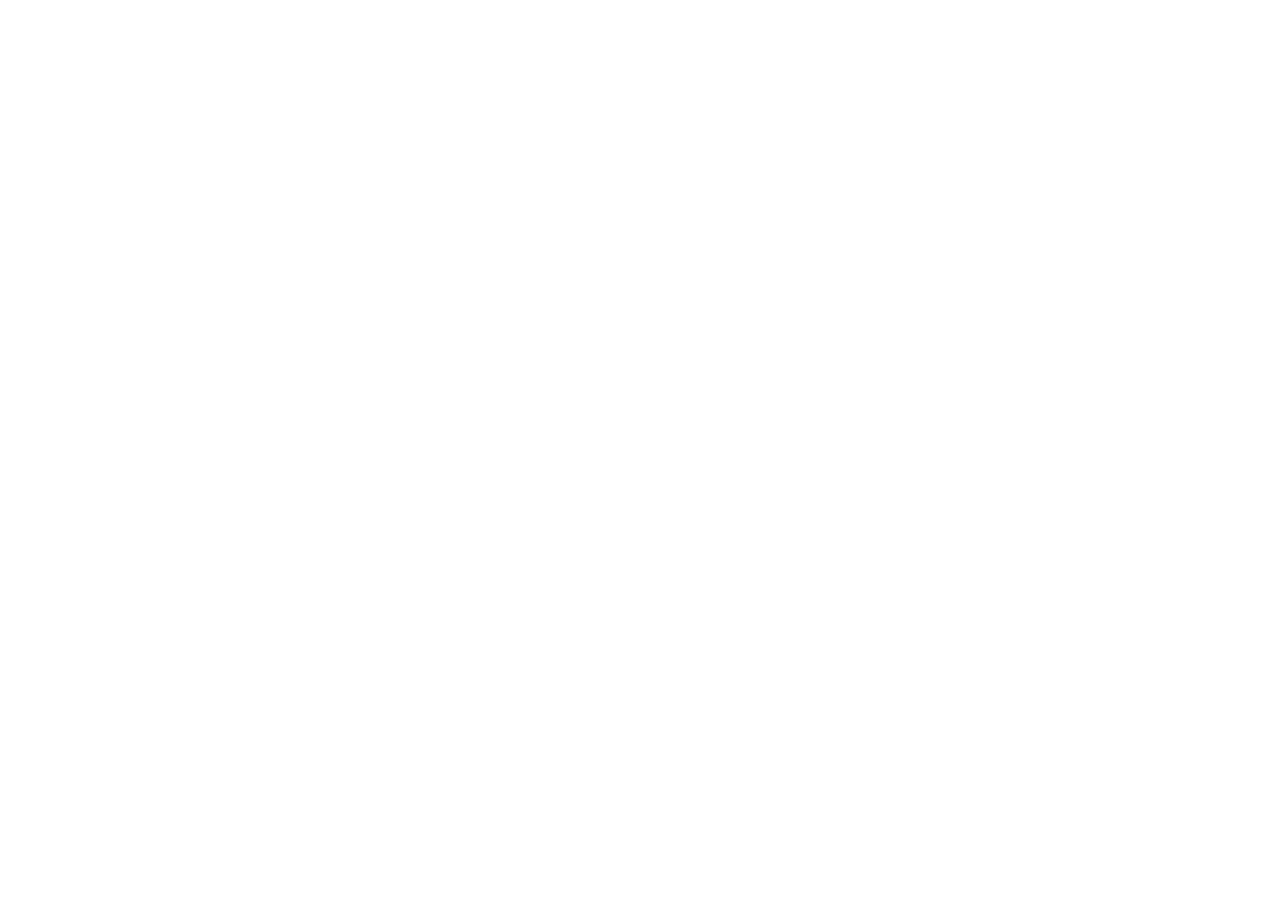
==== singolo1.html @ aa817f0f "init: start task singolo" ====
<!DOCTYPE html>
<html lang="en">

<head>
    <meta charset="UTF-8">
    <meta name="viewport" content="width=device-width, initial-scale=1.0">
    <title>Singolo</title>
    <link href="singolo1.css" rel="stylesheet">
</head>

<body>

</body>

</html>
---- singolo1.css ----
* {
    margin: 0;
}
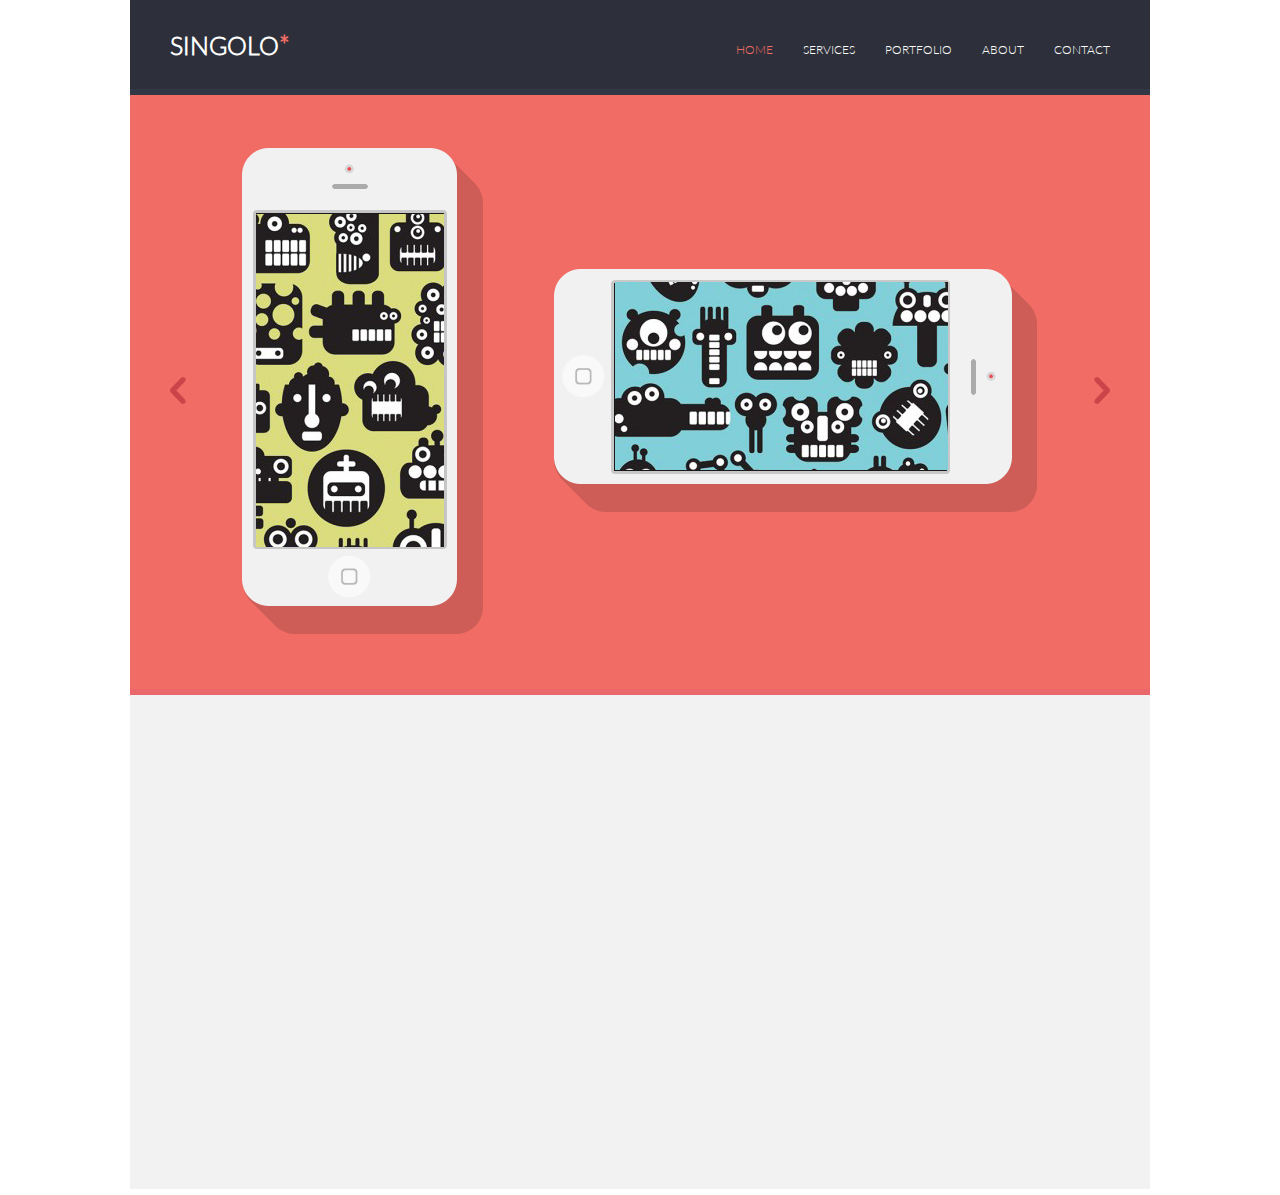
==== commit baa6d281: "feat: add header and section slider" ====
--- a/singolo1.html
+++ b/singolo1.html
@@ -11,5 +11,40 @@
 <body>
 
 </body>
+<div class="wrapper">
+    <header class="header">
+        <h1 class="logo">singolo<span class="logo_star">*</span></h1>
+        <nav class="nav">
+            <ul class="nav_list">
+                <li class="nav_item"><a class="nav_link nav_link__selected" href="#">home</a></li>
+                <li class="nav_item"><a class="nav_link" href="#">services</a></li>
+                <li class="nav_item"><a class="nav_link" href="#">portfolio</a></li>
+                <li class="nav_item"><a class="nav_link" href="#">about</a></li>
+                <li class="nav_item"><a class="nav_link" href="#">contact</a></li>
+            </ul>
+        </nav>
+    </header>
+    <main class="main">
+        <section class="slider">
+            <button class="button">
+                <img class="button_img" src="/assets/img/button-left.svg" alt="button-left">
+            </button>
+            <div class="iPhone-vertical">
+                <div class="iPhone-vertical_phone"></div>
+                <div class="iPhone-vertical_screen"></div>
+            </div>
+            <div class="iPhone-horizontal">
+                <div class="iPhone-horizontal_phone"></div>
+                <div class="iPhone-horizontal_screen"></div>
+            </div>
+            <button class="button">
+                <img class="button_img" src="/assets/img/button-right.svg" alt="button-right">
+            </button>
+        </section>
+        <section class="services">
+
+        </section>
+    </main>
+</div>
 
 </html>--- a/singolo1.css
+++ b/singolo1.css
@@ -1,3 +1,144 @@
+@font-face {
+    font-family: "Lato";
+    src: url("/assets/fonts/lato/Lato-Light.ttf");
+}
+
 * {
     margin: 0;
+}
+
+body {
+    max-width: 1200px;
+    margin: 0 auto;
+}
+
+.wrapper {
+    width: 1020px;
+    height: 100vh;
+    margin: 0 auto;
+}
+
+.header {
+    display: flex;
+    justify-content: space-between;
+    align-items: center;
+    background-color: #2d303a;
+    height: 89px;
+    padding: 0 2.5em;
+    border-bottom: solid 6px rgba(50, 55, 70, 1);
+}
+
+.logo {
+    font-size: 25px;
+    line-height: 6px;
+    color: #ffffff;
+    font-family: "Lato", sans-serif;
+    text-transform: uppercase;
+}
+
+.logo_star {
+    color: #f06c64;
+}
+
+.nav_list {
+    display: flex;
+    list-style-type: none;
+    padding-top: 10px;
+}
+
+.nav_link {
+    text-decoration: none;
+    font-size: 12px;
+    line-height: 6px;
+    color: #ffffff;
+    font-family: "Lato", sans-serif;
+    text-transform: uppercase;
+    display: block;
+    padding-left: 2.5em;
+    cursor: pointer;
+}
+
+.nav_link__selected {
+    color: #f06c64;
+}
+
+.nav_link:hover {
+    color: #f06c64;
+}
+
+.slider {
+    background-color: #f06c64;
+    height: 594px;
+    padding: 0 2em;
+    border-bottom: solid 6px #ea676b;
+    display: flex;
+    justify-content: space-between;
+    align-items: center;
+}
+
+.button {
+    width: 32px;
+    height: 57px;
+    background-color: #f06c64;
+    cursor: pointer;
+    border: 0;
+}
+
+.iPhone-vertical {
+    margin-right: 23px;
+    background-image: url("/assets/img/iPhone-vertical.png");
+    width: 240px;
+    height: 483px;
+    position: relative;
+}
+
+.iPhone-vertical_phone {
+    position: absolute;
+    bottom: 26px;
+    right: 25px;
+    width: 218px;
+    height: 461px;
+    background-image: url("/assets/img/iPhone-vertical_phone.png");
+}
+
+.iPhone-vertical_screen {
+    position: absolute;
+    top: 63px;
+    left: 13px;
+    width: 188px;
+    height: 333px;
+    background-image: url("/assets/img/iPhone-vertical_screen.png");
+    background-position: -14px -135px;
+}
+
+.iPhone-horizontal {
+    background-image: url("/assets/img/iPhone-horizontal.png");
+    height: 240px;
+    width: 483px;
+    position: relative;
+}
+
+.iPhone-horizontal_phone {
+    position: absolute;
+    bottom: 26px;
+    right: 23px;
+    width: 461px;
+    height: 218px;
+    background-image: url("/assets/img/iPhone-horizontal_phone.png");
+}
+
+.iPhone-horizontal_screen {
+    position: absolute;
+    top: 10px;
+    left: 61px;
+    width: 333px;
+    height: 188px;
+    background-image: url("/assets/img/iPhone-horizontal_screen.png");
+    background-position: -126px -119px;
+}
+
+.services {
+    background-color: #f2f2f2;
+    height: 494px;
+    border-bottom: solid 6px #ffffff;
 }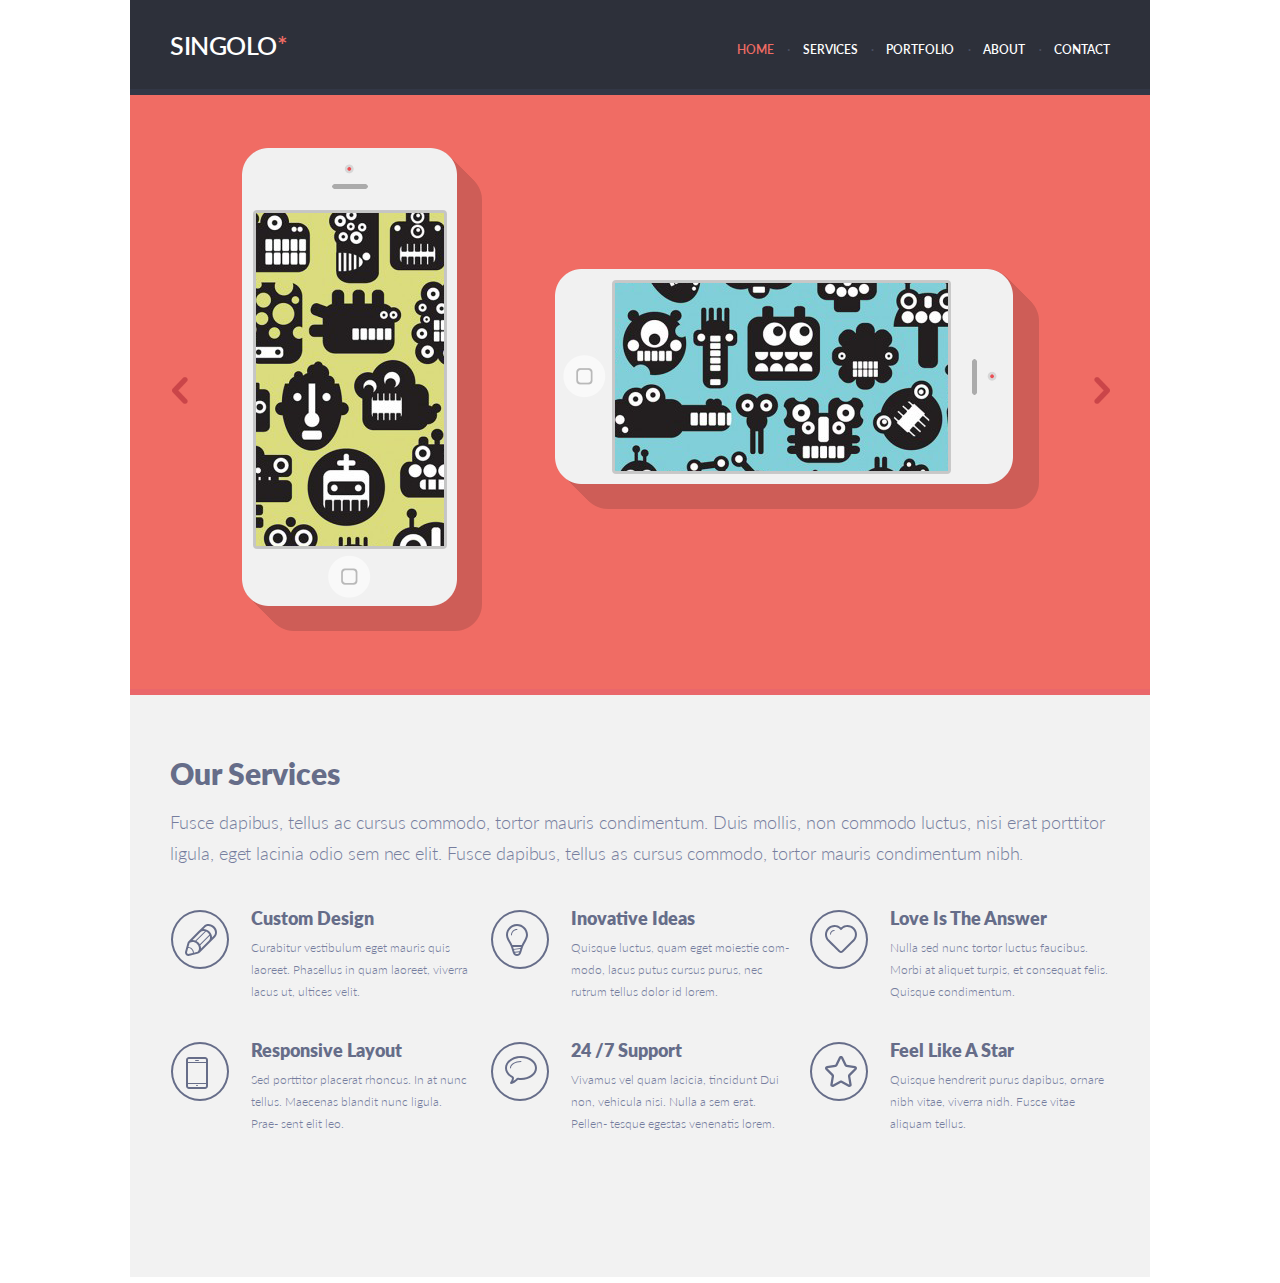
==== commit 4a3992e4: "feat: add section services" ====
--- a/singolo1.html
+++ b/singolo1.html
@@ -13,38 +13,111 @@
 </body>
 <div class="wrapper">
     <header class="header">
-        <h1 class="logo">singolo<span class="logo_star">*</span></h1>
+        <h1 class="logo">singolo<span class="logo__star">*</span></h1>
         <nav class="nav">
-            <ul class="nav_list">
-                <li class="nav_item"><a class="nav_link nav_link__selected" href="#">home</a></li>
-                <li class="nav_item"><a class="nav_link" href="#">services</a></li>
-                <li class="nav_item"><a class="nav_link" href="#">portfolio</a></li>
-                <li class="nav_item"><a class="nav_link" href="#">about</a></li>
-                <li class="nav_item"><a class="nav_link" href="#">contact</a></li>
+            <ul class="nav__list">
+                <li class="nav__item"><a class="nav__link nav__link_selected" href="#">home</a></li>
+                <li class="nav__item"><a class="nav__link" href="#">services</a></li>
+                <li class="nav__item"><a class="nav__link" href="#">portfolio</a></li>
+                <li class="nav__item"><a class="nav__link" href="#">about</a></li>
+                <li class="nav__item"><a class="nav__link " href="#">contact</a></li>
             </ul>
         </nav>
     </header>
     <main class="main">
         <section class="slider">
             <button class="button">
-                <img class="button_img" src="/assets/img/button-left.svg" alt="button-left">
+                <img class="button__img" src="/assets/img/button-left.svg" alt="button-left">
             </button>
             <div class="iPhone-vertical">
-                <div class="iPhone-vertical_phone"></div>
-                <div class="iPhone-vertical_screen"></div>
+                <div class="iPhone-vertical__phone"></div>
+                <div class="iPhone-vertical__screen"></div>
             </div>
             <div class="iPhone-horizontal">
-                <div class="iPhone-horizontal_phone"></div>
-                <div class="iPhone-horizontal_screen"></div>
+                <div class="iPhone-horizontal__phone"></div>
+                <div class="iPhone-horizontal__screen"></div>
             </div>
             <button class="button">
-                <img class="button_img" src="/assets/img/button-right.svg" alt="button-right">
+                <img class="button__img" src="/assets/img/button-right.svg" alt="button-right">
             </button>
         </section>
         <section class="services">
-
+            <h2 class="services__heading">Our Services</h2>
+            <p class="services__description">Fusce dapibus, tellus ac cursus commodo, tortor mauris condimentum. Duis mollis, non commodo luctus, nisi erat porttitor ligula, eget lacinia odio sem nec elit. Fusce dapibus, tellus as cursus commodo, tortor mauris condimentum nibh.</p>
+            <div class="services__list">
+                <div class="services__item">
+                    <div class="services__svg-container">
+                        <svg class="services__svg" xmlns="http://www.w3.org/2000/svg" viewBox="0 0 35 35" width="35" height="35">
+                            <path id="pen" class="shp0" d="M30.4 3.58C28.75 1.94 26.59 1 24.45 1C22.65 1 20.99 1.67 19.78 2.88L14.91 7.78C14.9 7.79 14.88 7.8 14.87 7.82C14.86 7.83 14.85 7.84 14.85 7.85L14.85 7.85L4.52 18.26C4.04 18.73 3.7 19.32 3.5 19.96L1.16 28.47C1.15 28.49 1 29.16 1 29.5C1 31.43 2.57 33 4.5 33C4.89 33 5.63 32.82 5.66 32.81L14.14 30.58C14.78 30.39 15.37 30.04 15.84 29.57L31.11 14.19C33.88 11.41 33.57 6.75 30.4 3.58ZM17.01 24.8C16.93 23.89 16.68 23.01 16.3 22.17L25.75 12.71C26.33 14.54 26.03 16.45 24.76 17.72C24.76 17.73 24.75 17.73 24.74 17.74L24.75 17.75L17.02 25.54C17.03 25.29 17.04 25.05 17.01 24.8ZM15.79 21.26C15.42 20.64 15 20.05 14.47 19.53C13.86 18.92 13.16 18.44 12.43 18.04L21.96 8.5C22.71 8.84 23.42 9.31 24.06 9.94C24.6 10.48 25.02 11.08 25.34 11.71L15.79 21.26ZM11.49 17.56C10.56 17.19 9.59 16.98 8.62 16.96L16.32 9.2C17.5 8.05 19.22 7.72 20.91 8.14L11.49 17.56ZM5.17 30.87C5.06 30.9 4.72 30.98 4.49 31C3.67 30.99 3 30.32 3 29.5C3.01 29.33 3.08 29.04 3.1 28.94L4.15 25.12C5.3 25.09 6.53 25.54 7.49 26.51C8.48 27.49 8.94 28.74 8.89 29.9L5.17 30.87ZM9.87 29.64C9.85 28.3 9.3 26.9 8.2 25.8C7.16 24.76 5.8 24.15 4.44 24.1L5.43 20.49C5.5 20.25 5.65 20.02 5.82 19.81C7.83 18.37 10.91 18.8 13.06 20.94C15.32 23.21 15.67 26.53 13.93 28.51C13.81 28.57 13.7 28.63 13.57 28.67L9.87 29.64ZM29.69 12.77L28.01 14.47C28.01 14.24 28.04 14.03 28.01 13.8C27.84 11.86 26.94 9.99 25.47 8.53C23.84 6.9 21.68 5.96 19.54 5.96L21.2 4.29C22.03 3.46 23.18 3 24.45 3C26.06 3 27.71 3.73 28.98 5C30.18 6.19 30.89 7.67 30.99 9.16C31.08 10.56 30.62 11.84 29.69 12.77Z" />
+                        </svg>
+                    </div>
+                    <div class="services__item-text">
+                        <h3 class="item-text__heading">Custom Design</h3>
+                        <p class="item-text__description">Curabitur vestibulum eget mauris quis laoreet. Phasellus in quam laoreet, viverra lacus ut, ultices velit.</p>
+                    </div>
+                </div>
+                <div class="services__item">
+                    <div class="services__svg-container">
+                        <svg class="services__svg" xmlns="http://www.w3.org/2000/svg" viewBox="0 0 26 35" width="26" height="35">
+                            <path d="M13 1C6.92 1 2 5.92 2 12C2 16.03 5.69 20.3 7.03 24.05C9.03 29.65 8.81 33 13 33C17.25 33 16.96 29.67 18.97 24.08C20.32 20.32 24 16 24 12C24 5.92 19.08 1 13 1ZM15.59 28.18L10.63 28.8C10.46 28.28 10.27 27.68 10.04 26.9C10.03 26.89 10.03 26.88 10.03 26.87L16.22 26.1C16.13 26.39 16.03 26.7 15.95 26.98C15.82 27.43 15.7 27.82 15.59 28.18ZM9.74 25.91C9.55 25.31 9.35 24.67 9.12 24L16.89 24C16.76 24.36 16.64 24.72 16.54 25.06L9.74 25.91ZM13 31C11.99 31 11.52 30.88 11 29.75L15.24 29.22C14.63 30.87 14.18 31 13 31ZM17.67 22L8.34 22C7.84 20.92 7.24 19.84 6.65 18.78C5.35 16.45 4 14.03 4 12C4 7.04 8.04 3 13 3C17.96 3 22 7.04 22 12C22 14.02 20.65 16.45 19.34 18.8C18.76 19.85 18.17 20.93 17.67 22ZM13 6C9.69 6 7 8.69 7 12C7 12.28 7.22 12.5 7.5 12.5C7.78 12.5 8 12.28 8 12C8 9.24 10.24 7 13 7C13.28 7 13.5 6.78 13.5 6.5C13.5 6.22 13.28 6 13 6Z" />	
+                        </svg>
+                    </div>
+                    <div class="services__item-text">
+                        <h3 class="item-text__heading">Inovative Ideas</h3>
+                        <p class="item-text__description">Quisque luctus, quam eget moiestie com- modo, lacus putus cursus purus, nec rutrum tellus dolor id lorem.</p>
+                    </div>
+                </div>
+                <div class="services__item">
+                    <div class="services__svg-container">
+                        <svg class="services__svg" xmlns="http://www.w3.org/2000/svg" viewBox="0 0 36 32" width="36" height="32">
+                            <path id="heart" class="shp0" d="M31.19 4.79C27.56 1.2 21.76 1.13 18 4.5C14.24 1.13 8.44 1.2 4.81 4.79C1.07 8.49 1.07 14.49 4.81 18.19C5.88 19.25 15.86 29.12 15.86 29.12C17.04 30.29 18.96 30.29 20.14 29.12C20.14 29.12 31.07 18.31 31.19 18.19C34.93 14.49 34.93 8.49 31.19 4.79ZM29.77 16.78L18.71 27.71C18.32 28.1 17.68 28.1 17.29 27.71L6.24 16.78C3.28 13.86 3.28 9.12 6.24 6.2C9.08 3.39 13.65 3.29 16.64 5.98L18 7.2L19.36 5.98C22.35 3.29 26.92 3.39 29.77 6.2C32.72 9.12 32.72 13.86 29.77 16.78ZM11.25 7.03C11.25 7.03 11.25 7.03 11.25 7.03C8.9 7.03 7 8.93 7 11.27L7 11.27C7 11.55 7.23 11.77 7.5 11.77C7.78 11.77 8 11.55 8 11.27L8 11.27C8 9.48 9.46 8.03 11.25 8.03L11.25 8.03C11.53 8.03 11.75 7.8 11.75 7.53C11.75 7.25 11.53 7.03 11.25 7.03Z" />
+                        </svg>
+                    </div>
+                    <div class="services__item-text">
+                        <h3 class="item-text__heading">Love Is The Answer</h3>
+                        <p class="item-text__description">Nulla sed nunc tortor luctus faucibus. Morbi at aliquet turpis, et consequat felis. Quisque condimentum.
+                        </p>
+                    </div>
+                </div>
+                <div class="services__item">
+                    <div class="services__svg-container">
+                        <svg class="services__svg" xmlns="http://www.w3.org/2000/svg" viewBox="0 0 26 36" width="26" height="36">
+                            <path id="phone" class="shp0" d="M21 2L5 2C3.34 2 2 3.34 2 5L2 31C2 32.66 3.34 34 5 34L21 34C22.66 34 24 32.66 24 31L24 5C24 3.34 22.66 2 21 2ZM22 31C22 31.55 21.55 32 21 32L5 32C4.45 32 4 31.55 4 31L4 29L22 29L22 31ZM22 28L4 28L4 8L22 8L22 28ZM22 7L4 7L4 5C4 4.45 4.45 4 5 4L21 4C21.55 4 22 4.45 22 5L22 7ZM15 5.5C15 5.78 14.78 6 14.5 6L11.5 6C11.22 6 11 5.78 11 5.5L11 5.5C11 5.22 11.22 5 11.5 5L14.5 5C14.78 5 15 5.22 15 5.5L15 5.5ZM14 30.5C14 30.77 13.78 31 13.5 31L12.5 31C12.22 31 12 30.77 12 30.5L12 30.5C12 30.22 12.22 30 12.5 30L13.5 30C13.78 30 14 30.22 14 30.5L14 30.5Z" />
+                        </svg>
+                    </div>
+                    <div class="services__item-text">
+                        <h3 class="item-text__heading">Responsive Layout</h3>
+                        <p class="item-text__description">Sed porttitor placerat rhoncus. In at nunc tellus. Maecenas blandit nunc ligula. Prae- sent elit leo.
+                        </p>
+                    </div>
+                </div>
+                <div class="services__item">
+                    <div class="services__svg-container">
+                        <svg class="services__svg" xmlns="http://www.w3.org/2000/svg" viewBox="0 0 35 31" width="35" height="31">
+                            <path id="bubble" class="shp0" d="M17 6C11.04 6 6 9.21 6 13C6 13.28 6.22 13.5 6.5 13.5C6.78 13.5 7 13.28 7 13C7 9.8 11.67 7 17 7C17.28 7 17.5 6.78 17.5 6.5C17.5 6.22 17.28 6 17 6ZM17 1C8.16 1 1 6.37 1 13C1 17.13 3.78 20.77 8.01 22.93C8.01 22.95 8 22.97 8 23C8 24.79 6.66 26.72 6.07 27.74C6.07 27.74 6.07 27.74 6.07 27.74C6.03 27.85 6 27.97 6 28.09C6 28.59 6.41 29 6.91 29C7 29 7.17 28.97 7.16 28.99C10.29 28.48 13.23 25.6 13.91 24.77C14.91 24.92 15.94 25 17 25C25.84 25 33 19.63 33 13C33 6.37 25.84 1 17 1ZM17 23C16.08 23 15.14 22.93 14.2 22.79C14.11 22.78 14.01 22.77 13.91 22.77C13.32 22.77 12.75 23.04 12.37 23.5C11.94 24.02 10.72 25.19 9.28 26.04C9.67 25.15 9.98 24.14 10 23.11C10 23.05 10.01 22.98 10.01 22.93C10.01 22.17 9.59 21.49 8.92 21.14C5.21 19.25 3 16.21 3 13C3 7.49 9.28 3 17 3C24.72 3 31 7.49 31 13C31 18.51 24.72 23 17 23Z" />
+                         </svg>
+                    </div>
+                    <div class="services__item-text">
+                        <h3 class="item-text__heading">24 /7 Support</h3>
+                        <p class="item-text__description">Vivamus vel quam lacicia, tincidunt Dui non, vehicula nisi. Nulla a sem erat. Pellen- tesque egestas venenatis lorem.
+                        </p>
+                    </div>
+                </div>
+                <div class="services__item">
+                    <div class="services__svg-container">
+                        <svg class="services__svg" xmlns="http://www.w3.org/2000/svg" viewBox="0 0 36 34" width="36" height="34">
+                            <path id="star" class="shp0" d="M33.88 12.56C33.6 11.76 32.89 11.17 32.04 11.05L23.71 9.81L20.09 2.29C19.71 1.51 18.9 1 18 1C17.1 1 16.29 1.51 15.91 2.29L12.29 9.81L3.96 11.05C3.11 11.17 2.4 11.76 2.12 12.56C1.84 13.36 2.05 14.24 2.66 14.84L8.76 20.93L7.34 29.39C7.2 30.24 7.57 31.09 8.29 31.59C8.69 31.86 9.16 32 9.62 32C10.01 32 10.39 31.91 10.74 31.72L18 27.81L25.26 31.72C25.61 31.91 25.99 32 26.38 32C26.84 32 27.31 31.86 27.71 31.59C28.43 31.09 28.8 30.24 28.66 29.39L27.24 20.93L33.34 14.84C33.95 14.24 34.16 13.36 33.88 12.56ZM25.59 19.36C25.08 19.87 24.84 20.59 24.96 21.3L26.38 29.75L19.12 25.84C18.77 25.65 18.38 25.56 18 25.56C17.62 25.56 17.23 25.65 16.88 25.84L9.62 29.75L11.04 21.3C11.16 20.59 10.92 19.87 10.41 19.36L4.31 13.27L12.64 12.03C13.4 11.92 14.05 11.44 14.38 10.76L18 3.25L21.62 10.76C21.95 11.44 22.6 11.92 23.36 12.03L31.69 13.27L25.59 19.36Z" />
+                         </svg>
+                    </div>
+                    <div class="services__item-text">
+                        <h3 class="item-text__heading">Feel Like A Star</h3>
+                        <p class="item-text__description">Quisque hendrerit purus dapibus, ornare nibh vitae, viverra nidh. Fusce vitae aliquam tellus.
+                        </p>
+                    </div>
+                </div>
+            </div>
         </section>
     </main>
-</div>
+    </section>
 
 </html>--- a/singolo1.css
+++ b/singolo1.css
@@ -1,5 +1,15 @@
 @font-face {
-    font-family: "Lato";
+    font-family: "Lato-Semibold";
+    src: url("/assets/fonts/lato/Lato-Semibold.ttf");
+}
+
+@font-face {
+    font-family: "Lato-Black";
+    src: url("/assets/fonts/lato/Lato-Black.ttf");
+}
+
+@font-face {
+    font-family: "Lato-Light";
     src: url("/assets/fonts/lato/Lato-Light.ttf");
 }
 
@@ -8,7 +18,6 @@
 }
 
 body {
-    max-width: 1200px;
     margin: 0 auto;
 }
 
@@ -32,44 +41,61 @@
     font-size: 25px;
     line-height: 6px;
     color: #ffffff;
-    font-family: "Lato", sans-serif;
+    font-family: "Lato-Semibold", sans-serif;
     text-transform: uppercase;
-}
-
-.logo_star {
+    letter-spacing: -0.5px;
+}
+
+.logo__star {
     color: #f06c64;
 }
 
-.nav_list {
+.nav__list {
     display: flex;
     list-style-type: none;
     padding-top: 10px;
 }
 
-.nav_link {
+.nav__link {
     text-decoration: none;
     font-size: 12px;
     line-height: 6px;
     color: #ffffff;
-    font-family: "Lato", sans-serif;
+    font-family: "Lato-Semibold", sans-serif;
     text-transform: uppercase;
     display: block;
-    padding-left: 2.5em;
+    padding-left: 2.4em;
     cursor: pointer;
 }
 
-.nav_link__selected {
+.nav__item {
+    position: relative;
+}
+
+.nav__item::before {
+    content: ".";
+    color: #494e62;
+    position: absolute;
+    top: -10px;
+    right: -17px;
+}
+
+.nav__item:last-child::before {
+    display: none;
+}
+
+.nav__link_selected {
     color: #f06c64;
 }
 
-.nav_link:hover {
+.nav__link:hover {
     color: #f06c64;
 }
 
 .slider {
     background-color: #f06c64;
     height: 594px;
-    padding: 0 2em;
+    padding: 0 32px 0 34px;
     border-bottom: solid 6px #ea676b;
     display: flex;
     justify-content: space-between;
@@ -85,26 +111,26 @@
 }
 
 .iPhone-vertical {
-    margin-right: 23px;
+    margin: 0 29px 5px 0;
     background-image: url("/assets/img/iPhone-vertical.png");
     width: 240px;
     height: 483px;
     position: relative;
 }
 
-.iPhone-vertical_phone {
-    position: absolute;
-    bottom: 26px;
-    right: 25px;
+.iPhone-vertical__phone {
+    position: absolute;
+    bottom: 23px;
+    right: 24px;
     width: 218px;
     height: 461px;
     background-image: url("/assets/img/iPhone-vertical_phone.png");
 }
 
-.iPhone-vertical_screen {
-    position: absolute;
-    top: 63px;
-    left: 13px;
+.iPhone-vertical__screen {
+    position: absolute;
+    top: 65px;
+    left: 14px;
     width: 188px;
     height: 333px;
     background-image: url("/assets/img/iPhone-vertical_screen.png");
@@ -116,29 +142,96 @@
     height: 240px;
     width: 483px;
     position: relative;
-}
-
-.iPhone-horizontal_phone {
-    position: absolute;
-    bottom: 26px;
-    right: 23px;
+    margin: 0 1px 6px 0;
+}
+
+.iPhone-horizontal__phone {
+    position: absolute;
+    bottom: 23px;
+    right: 24px;
     width: 461px;
     height: 218px;
     background-image: url("/assets/img/iPhone-horizontal_phone.png");
 }
 
-.iPhone-horizontal_screen {
-    position: absolute;
-    top: 10px;
-    left: 61px;
+.iPhone-horizontal__screen {
+    position: absolute;
+    top: 14px;
+    left: 59px;
     width: 333px;
     height: 188px;
     background-image: url("/assets/img/iPhone-horizontal_screen.png");
-    background-position: -126px -119px;
+    background-position: -125px -119px;
 }
 
 .services {
     background-color: #f2f2f2;
     height: 494px;
     border-bottom: solid 6px #ffffff;
+    padding: 44px 40px;
+}
+
+.services__heading {
+    font-size: 30px;
+    line-height: 18px;
+    color: #666d89;
+    font-family: "Lato-Black", sans-serif;
+    padding: 25px 0;
+}
+
+.services__description {
+    font-size: 18px;
+    line-height: 31px;
+    color: #767e9e;
+    font-family: "Lato-Light", sans-serif;
+    font-weight: 300;
+    letter-spacing: -0.05px;
+    padding-bottom: 2px;
+}
+
+.services__list {
+    display: flex;
+    flex-wrap: wrap;
+    justify-content: space-between;
+}
+
+.services__item {
+    display: flex;
+    width: 301px;
+    padding-top: 38px;
+}
+
+.services__svg-container {
+    width: 55px;
+    height: 55px;
+    border-radius: 50%;
+    border: 2px solid #666d89;
+    fill: #666d89;
+    margin: 1px 0 0 1px;
+}
+
+.services__svg {
+    padding-top: 11px;
+    padding-left: 11px;
+}
+
+.services__item-text {
+    padding-left: 22px;
+    width: calc(100% - 77px);
+}
+
+.item-text__heading {
+    font-size: 18px;
+    line-height: 18px;
+    color: #666d89;
+    font-family: "Lato-Black", sans-serif;
+}
+
+.item-text__description {
+    font-size: 12px;
+    line-height: 22px;
+    color: #767e9e;
+    font-family: "Lato-Light", sans-serif;
+    font-weight: 400;
+    padding-top: 10px;
 }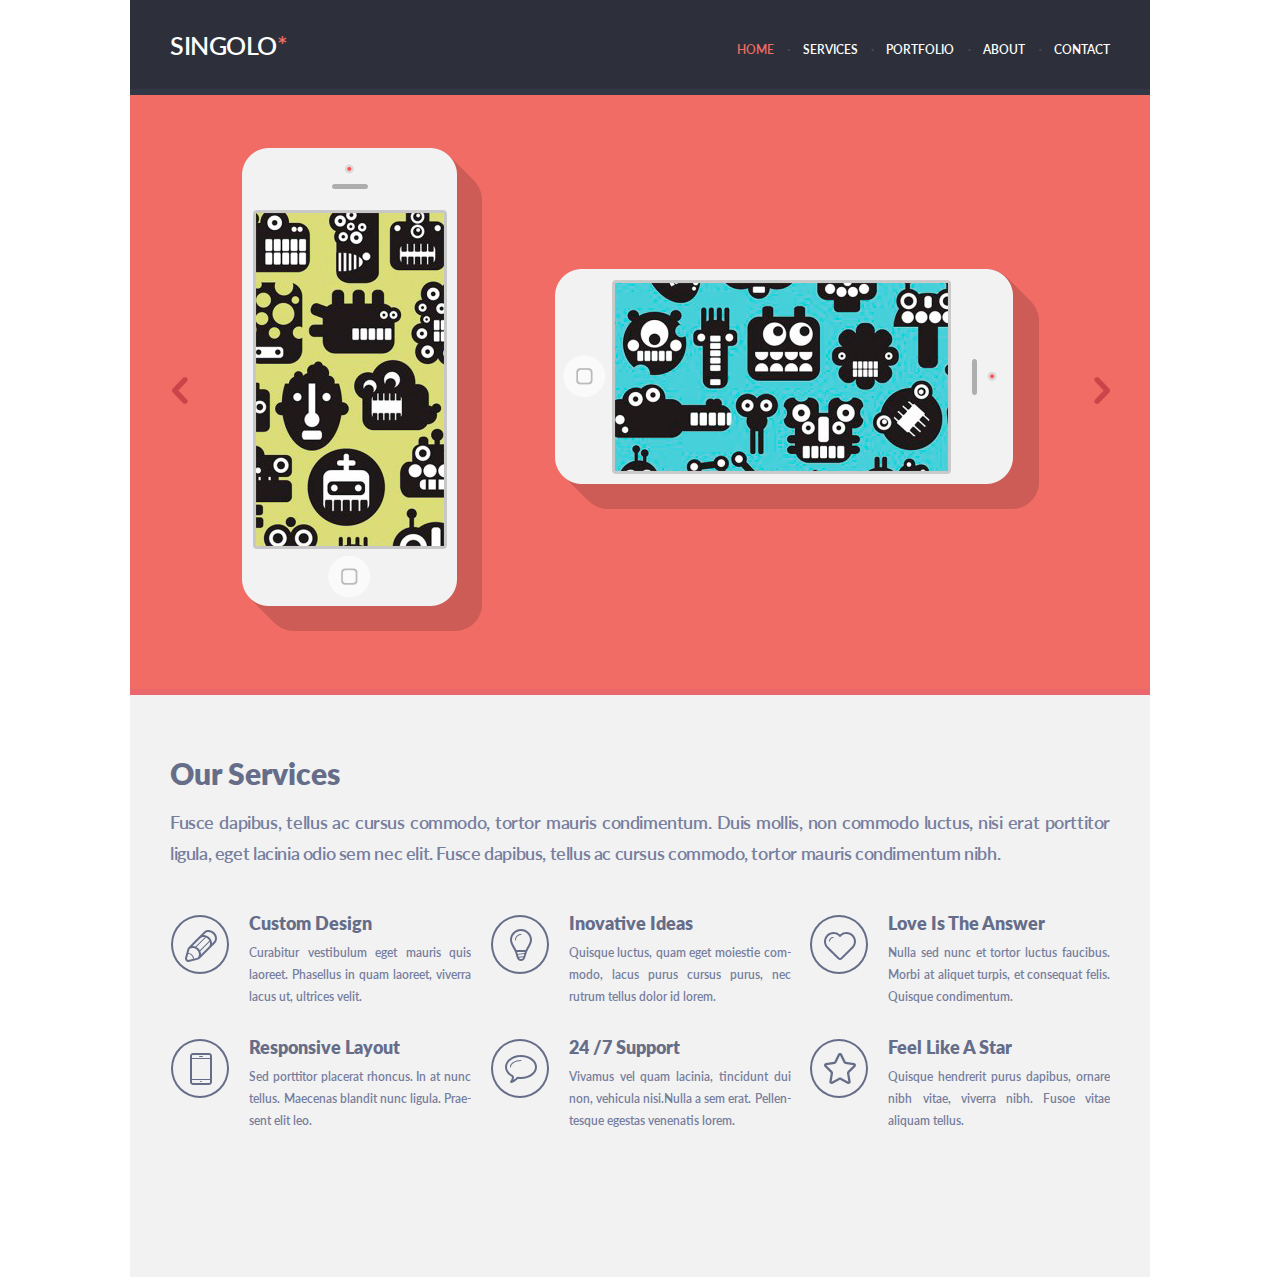
==== commit f78a583f: "refactor: img replace" ====
--- a/singolo1.html
+++ b/singolo1.html
@@ -16,7 +16,7 @@
         <h1 class="logo">singolo<span class="logo__star">*</span></h1>
         <nav class="nav">
             <ul class="nav__list">
-                <li class="nav__item"><a class="nav__link nav__link_selected" href="#">home</a></li>
+                <li class="nav__item"><a class="nav__link nav__link_active" href="#">home</a></li>
                 <li class="nav__item"><a class="nav__link" href="#">services</a></li>
                 <li class="nav__item"><a class="nav__link" href="#">portfolio</a></li>
                 <li class="nav__item"><a class="nav__link" href="#">about</a></li>
@@ -26,92 +26,86 @@
     </header>
     <main class="main">
         <section class="slider">
-            <button class="button">
-                <img class="button__img" src="/assets/img/button-left.svg" alt="button-left">
+            <button class="button-left button">
             </button>
             <div class="iPhone-vertical">
-                <div class="iPhone-vertical__phone"></div>
-                <div class="iPhone-vertical__screen"></div>
             </div>
             <div class="iPhone-horizontal">
-                <div class="iPhone-horizontal__phone"></div>
-                <div class="iPhone-horizontal__screen"></div>
             </div>
-            <button class="button">
-                <img class="button__img" src="/assets/img/button-right.svg" alt="button-right">
+            <button class="button-right button">
             </button>
         </section>
         <section class="services">
             <h2 class="services__heading">Our Services</h2>
-            <p class="services__description">Fusce dapibus, tellus ac cursus commodo, tortor mauris condimentum. Duis mollis, non commodo luctus, nisi erat porttitor ligula, eget lacinia odio sem nec elit. Fusce dapibus, tellus as cursus commodo, tortor mauris condimentum nibh.</p>
+            <p class="services__description">Fusce dapibus, tellus ac cursus commodo, tortor mauris condimentum. Duis mollis, non commodo luctus, nisi erat porttitor ligula, eget lacinia odio sem nec elit. Fusce dapibus, tellus ac cursus commodo, tortor mauris condimentum nibh.</p>
             <div class="services__list">
-                <div class="services__item">
-                    <div class="services__svg-container">
-                        <svg class="services__svg" xmlns="http://www.w3.org/2000/svg" viewBox="0 0 35 35" width="35" height="35">
-                            <path id="pen" class="shp0" d="M30.4 3.58C28.75 1.94 26.59 1 24.45 1C22.65 1 20.99 1.67 19.78 2.88L14.91 7.78C14.9 7.79 14.88 7.8 14.87 7.82C14.86 7.83 14.85 7.84 14.85 7.85L14.85 7.85L4.52 18.26C4.04 18.73 3.7 19.32 3.5 19.96L1.16 28.47C1.15 28.49 1 29.16 1 29.5C1 31.43 2.57 33 4.5 33C4.89 33 5.63 32.82 5.66 32.81L14.14 30.58C14.78 30.39 15.37 30.04 15.84 29.57L31.11 14.19C33.88 11.41 33.57 6.75 30.4 3.58ZM17.01 24.8C16.93 23.89 16.68 23.01 16.3 22.17L25.75 12.71C26.33 14.54 26.03 16.45 24.76 17.72C24.76 17.73 24.75 17.73 24.74 17.74L24.75 17.75L17.02 25.54C17.03 25.29 17.04 25.05 17.01 24.8ZM15.79 21.26C15.42 20.64 15 20.05 14.47 19.53C13.86 18.92 13.16 18.44 12.43 18.04L21.96 8.5C22.71 8.84 23.42 9.31 24.06 9.94C24.6 10.48 25.02 11.08 25.34 11.71L15.79 21.26ZM11.49 17.56C10.56 17.19 9.59 16.98 8.62 16.96L16.32 9.2C17.5 8.05 19.22 7.72 20.91 8.14L11.49 17.56ZM5.17 30.87C5.06 30.9 4.72 30.98 4.49 31C3.67 30.99 3 30.32 3 29.5C3.01 29.33 3.08 29.04 3.1 28.94L4.15 25.12C5.3 25.09 6.53 25.54 7.49 26.51C8.48 27.49 8.94 28.74 8.89 29.9L5.17 30.87ZM9.87 29.64C9.85 28.3 9.3 26.9 8.2 25.8C7.16 24.76 5.8 24.15 4.44 24.1L5.43 20.49C5.5 20.25 5.65 20.02 5.82 19.81C7.83 18.37 10.91 18.8 13.06 20.94C15.32 23.21 15.67 26.53 13.93 28.51C13.81 28.57 13.7 28.63 13.57 28.67L9.87 29.64ZM29.69 12.77L28.01 14.47C28.01 14.24 28.04 14.03 28.01 13.8C27.84 11.86 26.94 9.99 25.47 8.53C23.84 6.9 21.68 5.96 19.54 5.96L21.2 4.29C22.03 3.46 23.18 3 24.45 3C26.06 3 27.71 3.73 28.98 5C30.18 6.19 30.89 7.67 30.99 9.16C31.08 10.56 30.62 11.84 29.69 12.77Z" />
+                <div class="item-services">
+                    <div class="item-services__icon">
+                        <svg class="icon__svg icon__svg-pen" xmlns="http://www.w3.org/2000/svg" viewBox="0 0 35 35" width="35" height="35">
+                            <path d="M30.4 3.58C28.75 1.94 26.59 1 24.45 1C22.65 1 20.99 1.67 19.78 2.88L14.91 7.78C14.9 7.79 14.88 7.8 14.87 7.82C14.86 7.83 14.85 7.84 14.85 7.85L14.85 7.85L4.52 18.26C4.04 18.73 3.7 19.32 3.5 19.96L1.16 28.47C1.15 28.49 1 29.16 1 29.5C1 31.43 2.57 33 4.5 33C4.89 33 5.63 32.82 5.66 32.81L14.14 30.58C14.78 30.39 15.37 30.04 15.84 29.57L31.11 14.19C33.88 11.41 33.57 6.75 30.4 3.58ZM17.01 24.8C16.93 23.89 16.68 23.01 16.3 22.17L25.75 12.71C26.33 14.54 26.03 16.45 24.76 17.72C24.76 17.73 24.75 17.73 24.74 17.74L24.75 17.75L17.02 25.54C17.03 25.29 17.04 25.05 17.01 24.8ZM15.79 21.26C15.42 20.64 15 20.05 14.47 19.53C13.86 18.92 13.16 18.44 12.43 18.04L21.96 8.5C22.71 8.84 23.42 9.31 24.06 9.94C24.6 10.48 25.02 11.08 25.34 11.71L15.79 21.26ZM11.49 17.56C10.56 17.19 9.59 16.98 8.62 16.96L16.32 9.2C17.5 8.05 19.22 7.72 20.91 8.14L11.49 17.56ZM5.17 30.87C5.06 30.9 4.72 30.98 4.49 31C3.67 30.99 3 30.32 3 29.5C3.01 29.33 3.08 29.04 3.1 28.94L4.15 25.12C5.3 25.09 6.53 25.54 7.49 26.51C8.48 27.49 8.94 28.74 8.89 29.9L5.17 30.87ZM9.87 29.64C9.85 28.3 9.3 26.9 8.2 25.8C7.16 24.76 5.8 24.15 4.44 24.1L5.43 20.49C5.5 20.25 5.65 20.02 5.82 19.81C7.83 18.37 10.91 18.8 13.06 20.94C15.32 23.21 15.67 26.53 13.93 28.51C13.81 28.57 13.7 28.63 13.57 28.67L9.87 29.64ZM29.69 12.77L28.01 14.47C28.01 14.24 28.04 14.03 28.01 13.8C27.84 11.86 26.94 9.99 25.47 8.53C23.84 6.9 21.68 5.96 19.54 5.96L21.2 4.29C22.03 3.46 23.18 3 24.45 3C26.06 3 27.71 3.73 28.98 5C30.18 6.19 30.89 7.67 30.99 9.16C31.08 10.56 30.62 11.84 29.69 12.77Z" />
                         </svg>
                     </div>
-                    <div class="services__item-text">
-                        <h3 class="item-text__heading">Custom Design</h3>
-                        <p class="item-text__description">Curabitur vestibulum eget mauris quis laoreet. Phasellus in quam laoreet, viverra lacus ut, ultices velit.</p>
+                    <div class="item-services__text">
+                        <h3 class="item-services__heading">Custom Design</h3>
+                        <p class="item-services__description">Curabitur vestibulum eget mauris quis laoreet. Phasellus in quam laoreet, viverra lacus ut, ultrices velit.</p>
                     </div>
                 </div>
-                <div class="services__item">
-                    <div class="services__svg-container">
-                        <svg class="services__svg" xmlns="http://www.w3.org/2000/svg" viewBox="0 0 26 35" width="26" height="35">
+                <div class="item-services">
+                    <div class="item-services__icon">
+                        <svg class="icon__svg icon__svg-bulb" xmlns="http://www.w3.org/2000/svg" viewBox="0 0 26 35" width="26" height="35">
                             <path d="M13 1C6.92 1 2 5.92 2 12C2 16.03 5.69 20.3 7.03 24.05C9.03 29.65 8.81 33 13 33C17.25 33 16.96 29.67 18.97 24.08C20.32 20.32 24 16 24 12C24 5.92 19.08 1 13 1ZM15.59 28.18L10.63 28.8C10.46 28.28 10.27 27.68 10.04 26.9C10.03 26.89 10.03 26.88 10.03 26.87L16.22 26.1C16.13 26.39 16.03 26.7 15.95 26.98C15.82 27.43 15.7 27.82 15.59 28.18ZM9.74 25.91C9.55 25.31 9.35 24.67 9.12 24L16.89 24C16.76 24.36 16.64 24.72 16.54 25.06L9.74 25.91ZM13 31C11.99 31 11.52 30.88 11 29.75L15.24 29.22C14.63 30.87 14.18 31 13 31ZM17.67 22L8.34 22C7.84 20.92 7.24 19.84 6.65 18.78C5.35 16.45 4 14.03 4 12C4 7.04 8.04 3 13 3C17.96 3 22 7.04 22 12C22 14.02 20.65 16.45 19.34 18.8C18.76 19.85 18.17 20.93 17.67 22ZM13 6C9.69 6 7 8.69 7 12C7 12.28 7.22 12.5 7.5 12.5C7.78 12.5 8 12.28 8 12C8 9.24 10.24 7 13 7C13.28 7 13.5 6.78 13.5 6.5C13.5 6.22 13.28 6 13 6Z" />	
                         </svg>
                     </div>
-                    <div class="services__item-text">
-                        <h3 class="item-text__heading">Inovative Ideas</h3>
-                        <p class="item-text__description">Quisque luctus, quam eget moiestie com- modo, lacus putus cursus purus, nec rutrum tellus dolor id lorem.</p>
+                    <div class="item-services__text">
+                        <h3 class="item-services__heading">Inovative Ideas</h3>
+                        <p class="item-services__description">Quisque luctus, quam eget moiestie com&shy;modo, lacus purus cursus purus, nec rutrum tellus dolor id lorem.</p>
                     </div>
                 </div>
-                <div class="services__item">
-                    <div class="services__svg-container">
-                        <svg class="services__svg" xmlns="http://www.w3.org/2000/svg" viewBox="0 0 36 32" width="36" height="32">
+                <div class="item-services">
+                    <div class="item-services__icon">
+                        <svg class="icon__svg icon__svg-heart" xmlns="http://www.w3.org/2000/svg" viewBox="0 0 36 32" width="36" height="32">
                             <path id="heart" class="shp0" d="M31.19 4.79C27.56 1.2 21.76 1.13 18 4.5C14.24 1.13 8.44 1.2 4.81 4.79C1.07 8.49 1.07 14.49 4.81 18.19C5.88 19.25 15.86 29.12 15.86 29.12C17.04 30.29 18.96 30.29 20.14 29.12C20.14 29.12 31.07 18.31 31.19 18.19C34.93 14.49 34.93 8.49 31.19 4.79ZM29.77 16.78L18.71 27.71C18.32 28.1 17.68 28.1 17.29 27.71L6.24 16.78C3.28 13.86 3.28 9.12 6.24 6.2C9.08 3.39 13.65 3.29 16.64 5.98L18 7.2L19.36 5.98C22.35 3.29 26.92 3.39 29.77 6.2C32.72 9.12 32.72 13.86 29.77 16.78ZM11.25 7.03C11.25 7.03 11.25 7.03 11.25 7.03C8.9 7.03 7 8.93 7 11.27L7 11.27C7 11.55 7.23 11.77 7.5 11.77C7.78 11.77 8 11.55 8 11.27L8 11.27C8 9.48 9.46 8.03 11.25 8.03L11.25 8.03C11.53 8.03 11.75 7.8 11.75 7.53C11.75 7.25 11.53 7.03 11.25 7.03Z" />
                         </svg>
                     </div>
-                    <div class="services__item-text">
-                        <h3 class="item-text__heading">Love Is The Answer</h3>
-                        <p class="item-text__description">Nulla sed nunc tortor luctus faucibus. Morbi at aliquet turpis, et consequat felis. Quisque condimentum.
+                    <div class="item-services__text">
+                        <h3 class="item-services__heading">Love Is The Answer</h3>
+                        <p class="item-services__description">Nulla sed nunc et tortor luctus faucibus. Morbi at aliquet turpis, et consequat felis. Quisque condimentum.
                         </p>
                     </div>
                 </div>
-                <div class="services__item">
-                    <div class="services__svg-container">
-                        <svg class="services__svg" xmlns="http://www.w3.org/2000/svg" viewBox="0 0 26 36" width="26" height="36">
+                <div class="item-services">
+                    <div class="item-services__icon">
+                        <svg class="icon__svg icon__svg-phone" xmlns="http://www.w3.org/2000/svg" viewBox="0 0 26 36" width="26" height="36">
                             <path id="phone" class="shp0" d="M21 2L5 2C3.34 2 2 3.34 2 5L2 31C2 32.66 3.34 34 5 34L21 34C22.66 34 24 32.66 24 31L24 5C24 3.34 22.66 2 21 2ZM22 31C22 31.55 21.55 32 21 32L5 32C4.45 32 4 31.55 4 31L4 29L22 29L22 31ZM22 28L4 28L4 8L22 8L22 28ZM22 7L4 7L4 5C4 4.45 4.45 4 5 4L21 4C21.55 4 22 4.45 22 5L22 7ZM15 5.5C15 5.78 14.78 6 14.5 6L11.5 6C11.22 6 11 5.78 11 5.5L11 5.5C11 5.22 11.22 5 11.5 5L14.5 5C14.78 5 15 5.22 15 5.5L15 5.5ZM14 30.5C14 30.77 13.78 31 13.5 31L12.5 31C12.22 31 12 30.77 12 30.5L12 30.5C12 30.22 12.22 30 12.5 30L13.5 30C13.78 30 14 30.22 14 30.5L14 30.5Z" />
                         </svg>
                     </div>
-                    <div class="services__item-text">
-                        <h3 class="item-text__heading">Responsive Layout</h3>
-                        <p class="item-text__description">Sed porttitor placerat rhoncus. In at nunc tellus. Maecenas blandit nunc ligula. Prae- sent elit leo.
+                    <div class="item-services__text">
+                        <h3 class="item-services__heading">Responsive Layout</h3>
+                        <p class="item-services__description">Sed porttitor placerat rhoncus. In at nunc tellus. Maecenas blandit nunc ligula. Prae&shy;sent elit leo.
                         </p>
                     </div>
                 </div>
-                <div class="services__item">
-                    <div class="services__svg-container">
-                        <svg class="services__svg" xmlns="http://www.w3.org/2000/svg" viewBox="0 0 35 31" width="35" height="31">
+                <div class="item-services">
+                    <div class="item-services__icon">
+                        <svg class="icon__svg icon__svg-bubble" xmlns="http://www.w3.org/2000/svg" viewBox="0 0 35 31" width="35" height="31">
                             <path id="bubble" class="shp0" d="M17 6C11.04 6 6 9.21 6 13C6 13.28 6.22 13.5 6.5 13.5C6.78 13.5 7 13.28 7 13C7 9.8 11.67 7 17 7C17.28 7 17.5 6.78 17.5 6.5C17.5 6.22 17.28 6 17 6ZM17 1C8.16 1 1 6.37 1 13C1 17.13 3.78 20.77 8.01 22.93C8.01 22.95 8 22.97 8 23C8 24.79 6.66 26.72 6.07 27.74C6.07 27.74 6.07 27.74 6.07 27.74C6.03 27.85 6 27.97 6 28.09C6 28.59 6.41 29 6.91 29C7 29 7.17 28.97 7.16 28.99C10.29 28.48 13.23 25.6 13.91 24.77C14.91 24.92 15.94 25 17 25C25.84 25 33 19.63 33 13C33 6.37 25.84 1 17 1ZM17 23C16.08 23 15.14 22.93 14.2 22.79C14.11 22.78 14.01 22.77 13.91 22.77C13.32 22.77 12.75 23.04 12.37 23.5C11.94 24.02 10.72 25.19 9.28 26.04C9.67 25.15 9.98 24.14 10 23.11C10 23.05 10.01 22.98 10.01 22.93C10.01 22.17 9.59 21.49 8.92 21.14C5.21 19.25 3 16.21 3 13C3 7.49 9.28 3 17 3C24.72 3 31 7.49 31 13C31 18.51 24.72 23 17 23Z" />
                          </svg>
                     </div>
-                    <div class="services__item-text">
-                        <h3 class="item-text__heading">24 /7 Support</h3>
-                        <p class="item-text__description">Vivamus vel quam lacicia, tincidunt Dui non, vehicula nisi. Nulla a sem erat. Pellen- tesque egestas venenatis lorem.
+                    <div class="item-services__text">
+                        <h3 class="item-services__heading">24 /7 Support</h3>
+                        <p class="item-services__description">Vivamus vel quam lacinia, tincidunt dui non, vehicula nisi.Nulla a sem erat. Pellen&shy;tesque egestas venenatis lorem.
                         </p>
                     </div>
                 </div>
-                <div class="services__item">
-                    <div class="services__svg-container">
-                        <svg class="services__svg" xmlns="http://www.w3.org/2000/svg" viewBox="0 0 36 34" width="36" height="34">
+                <div class="item-services">
+                    <div class="item-services__icon">
+                        <svg class="icon__svg icon__svg-star" xmlns="http://www.w3.org/2000/svg" viewBox="0 0 36 34" width="36" height="34">
                             <path id="star" class="shp0" d="M33.88 12.56C33.6 11.76 32.89 11.17 32.04 11.05L23.71 9.81L20.09 2.29C19.71 1.51 18.9 1 18 1C17.1 1 16.29 1.51 15.91 2.29L12.29 9.81L3.96 11.05C3.11 11.17 2.4 11.76 2.12 12.56C1.84 13.36 2.05 14.24 2.66 14.84L8.76 20.93L7.34 29.39C7.2 30.24 7.57 31.09 8.29 31.59C8.69 31.86 9.16 32 9.62 32C10.01 32 10.39 31.91 10.74 31.72L18 27.81L25.26 31.72C25.61 31.91 25.99 32 26.38 32C26.84 32 27.31 31.86 27.71 31.59C28.43 31.09 28.8 30.24 28.66 29.39L27.24 20.93L33.34 14.84C33.95 14.24 34.16 13.36 33.88 12.56ZM25.59 19.36C25.08 19.87 24.84 20.59 24.96 21.3L26.38 29.75L19.12 25.84C18.77 25.65 18.38 25.56 18 25.56C17.62 25.56 17.23 25.65 16.88 25.84L9.62 29.75L11.04 21.3C11.16 20.59 10.92 19.87 10.41 19.36L4.31 13.27L12.64 12.03C13.4 11.92 14.05 11.44 14.38 10.76L18 3.25L21.62 10.76C21.95 11.44 22.6 11.92 23.36 12.03L31.69 13.27L25.59 19.36Z" />
                          </svg>
                     </div>
-                    <div class="services__item-text">
-                        <h3 class="item-text__heading">Feel Like A Star</h3>
-                        <p class="item-text__description">Quisque hendrerit purus dapibus, ornare nibh vitae, viverra nidh. Fusce vitae aliquam tellus.
+                    <div class="item-services__text">
+                        <h3 class="item-services__heading">Feel Like A Star</h3>
+                        <p class="item-services__description">Quisque hendrerit purus dapibus, ornare nibh vitae, viverra nibh. Fusoe vitae aliquam tellus.
                         </p>
                     </div>
                 </div>
--- a/singolo1.css
+++ b/singolo1.css
@@ -1,16 +1,16 @@
 @font-face {
     font-family: "Lato-Semibold";
-    src: url("/assets/fonts/lato/Lato-Semibold.ttf");
+    src: url("./assets/fonts/lato/Lato-Semibold.ttf");
 }
 
 @font-face {
     font-family: "Lato-Black";
-    src: url("/assets/fonts/lato/Lato-Black.ttf");
+    src: url("./assets/fonts/lato/Lato-Black.ttf");
 }
 
 @font-face {
     font-family: "Lato-Light";
-    src: url("/assets/fonts/lato/Lato-Light.ttf");
+    src: url("./assets/fonts/lato/Lato-Light.ttf");
 }
 
 * {
@@ -19,11 +19,11 @@
 
 body {
     margin: 0 auto;
+    height: 100vh;
 }
 
 .wrapper {
-    width: 1020px;
-    height: 100vh;
+    max-width: 1020px;
     margin: 0 auto;
 }
 
@@ -84,7 +84,7 @@
     display: none;
 }
 
-.nav__link_selected {
+.nav__link_active {
     color: #f06c64;
 }
 
@@ -95,7 +95,7 @@
 .slider {
     background-color: #f06c64;
     height: 594px;
-    padding: 0 32px 0 34px;
+    padding: 0 40px 0 42px;
     border-bottom: solid 6px #ea676b;
     display: flex;
     justify-content: space-between;
@@ -103,65 +103,43 @@
 }
 
 .button {
-    width: 32px;
-    height: 57px;
-    background-color: #f06c64;
+    width: 16px;
+    height: 27px;
+    background-color: transparent;
     cursor: pointer;
     border: 0;
+    margin-bottom: 4px;
+}
+
+.button-left {
+    background-image: url(./assets/img/button.png);
+}
+
+.button-left:hover {
+    background-image: url(./assets/img/button-hover.png);
+}
+
+.button-right {
+    transform: rotate(180deg);
+    background-image: url(./assets/img/button.png);
+}
+
+.button-right:hover {
+    background-image: url(./assets/img/button-hover.png);
 }
 
 .iPhone-vertical {
-    margin: 0 29px 5px 0;
-    background-image: url("/assets/img/iPhone-vertical.png");
-    width: 240px;
-    height: 483px;
-    position: relative;
-}
-
-.iPhone-vertical__phone {
-    position: absolute;
-    bottom: 23px;
-    right: 24px;
-    width: 218px;
-    height: 461px;
-    background-image: url("/assets/img/iPhone-vertical_phone.png");
-}
-
-.iPhone-vertical__screen {
-    position: absolute;
-    top: 65px;
-    left: 14px;
-    width: 188px;
-    height: 333px;
-    background-image: url("/assets/img/iPhone-vertical_screen.png");
-    background-position: -14px -135px;
+    background-image: url(./assets/img/iPhone_Vertical.png);
+    width: 260px;
+    height: 488px;
+    background-repeat: no-repeat;
 }
 
 .iPhone-horizontal {
-    background-image: url("/assets/img/iPhone-horizontal.png");
-    height: 240px;
-    width: 483px;
-    position: relative;
-    margin: 0 1px 6px 0;
-}
-
-.iPhone-horizontal__phone {
-    position: absolute;
-    bottom: 23px;
-    right: 24px;
-    width: 461px;
-    height: 218px;
-    background-image: url("/assets/img/iPhone-horizontal_phone.png");
-}
-
-.iPhone-horizontal__screen {
-    position: absolute;
-    top: 14px;
-    left: 59px;
-    width: 333px;
-    height: 188px;
-    background-image: url("/assets/img/iPhone-horizontal_screen.png");
-    background-position: -125px -119px;
+    background-image: url("./assets/img/iPhone_Horizontal.png");
+    height: 247px;
+    width: 485px;
+    background-repeat: no-repeat;
 }
 
 .services {
@@ -183,10 +161,11 @@
     font-size: 18px;
     line-height: 31px;
     color: #767e9e;
-    font-family: "Lato-Light", sans-serif;
+    font-family: "Lato-Semibold", sans-serif;
     font-weight: 300;
-    letter-spacing: -0.05px;
-    padding-bottom: 2px;
+    letter-spacing: -0.39px;
+    padding-bottom: 15px;
+    text-align: justify;
 }
 
 .services__list {
@@ -195,13 +174,13 @@
     justify-content: space-between;
 }
 
-.services__item {
+.item-services {
     display: flex;
     width: 301px;
-    padding-top: 38px;
-}
-
-.services__svg-container {
+    padding-top: 30px;
+}
+
+.item-services__icon {
     width: 55px;
     height: 55px;
     border-radius: 50%;
@@ -210,28 +189,55 @@
     margin: 1px 0 0 1px;
 }
 
-.services__svg {
+.icon__svg-pen {
+    padding-top: 12px;
+    padding-left: 11px;
+}
+
+.icon__svg-bulb {
     padding-top: 11px;
+    padding-left: 15px;
+}
+
+.icon__svg-heart {
+    padding-top: 13px;
+    padding-left: 10px;
+}
+
+.icon__svg-phone {
+    padding-top: 10px;
+    padding-left: 15px;
+}
+
+.icon__svg-bubble {
+    padding-top: 13px;
     padding-left: 11px;
 }
 
-.services__item-text {
-    padding-left: 22px;
+.icon__svg-star {
+    padding-top: 11px;
+    padding-left: 10px;
+}
+
+.item-services__text {
+    padding-left: 20px;
     width: calc(100% - 77px);
-}
-
-.item-text__heading {
+    overflow: hidden;
+}
+
+.item-services__heading {
     font-size: 18px;
     line-height: 18px;
     color: #666d89;
     font-family: "Lato-Black", sans-serif;
 }
 
-.item-text__description {
+.item-services__description {
     font-size: 12px;
     line-height: 22px;
     color: #767e9e;
-    font-family: "Lato-Light", sans-serif;
+    font-family: "Lato-Semibold", sans-serif;
     font-weight: 400;
     padding-top: 10px;
+    text-align: justify;
 }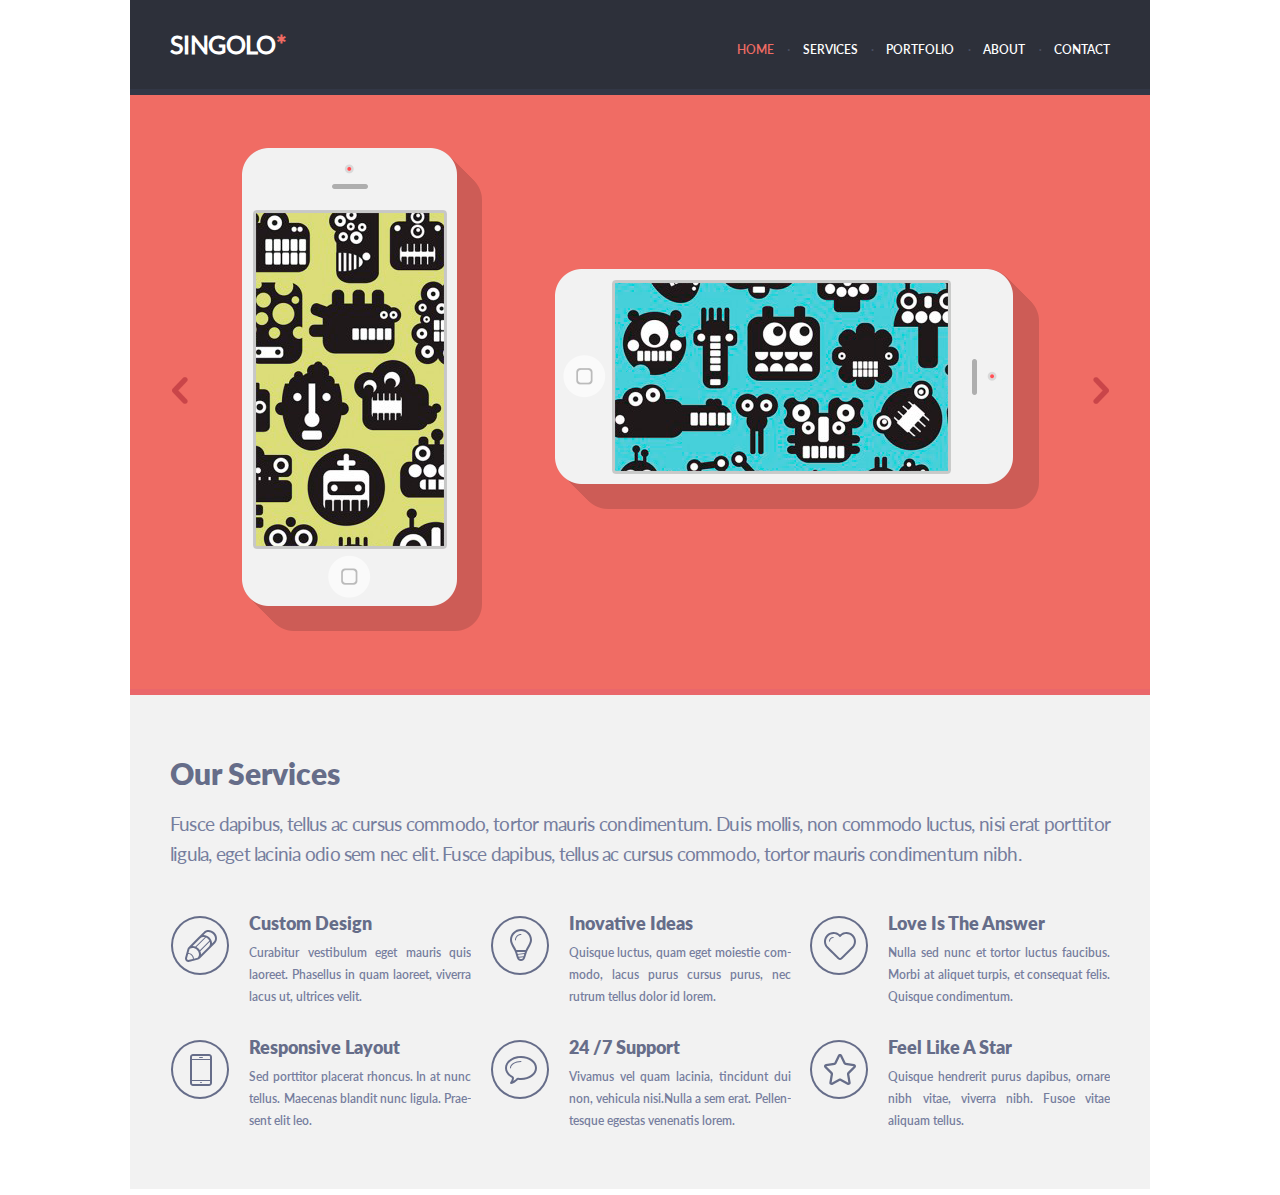
==== commit f0819d4b: "refactor: correction of defects" ====
--- a/singolo1.html
+++ b/singolo1.html
@@ -4,7 +4,7 @@
 <head>
     <meta charset="UTF-8">
     <meta name="viewport" content="width=device-width, initial-scale=1.0">
-    <title>Singolo</title>
+    <title>Singolo1</title>
     <link href="singolo1.css" rel="stylesheet">
 </head>
 
@@ -112,6 +112,6 @@
             </div>
         </section>
     </main>
-    </section>
+</div>
 
 </html>--- a/singolo1.css
+++ b/singolo1.css
@@ -1,16 +1,21 @@
+@font-face {
+    font-family: "Lato-Regular";
+    src: url("./assets/fonts/Lato-Regular.ttf");
+}
+
 @font-face {
     font-family: "Lato-Semibold";
-    src: url("./assets/fonts/lato/Lato-Semibold.ttf");
+    src: url("./assets/fonts/Lato-Semibold.ttf");
 }
 
 @font-face {
     font-family: "Lato-Black";
-    src: url("./assets/fonts/lato/Lato-Black.ttf");
+    src: url("./assets/fonts/Lato-Black.ttf");
 }
 
 @font-face {
     font-family: "Lato-Light";
-    src: url("./assets/fonts/lato/Lato-Light.ttf");
+    src: url("./assets/fonts/Lato-Light.ttf");
 }
 
 * {
@@ -41,9 +46,10 @@
     font-size: 25px;
     line-height: 6px;
     color: #ffffff;
-    font-family: "Lato-Semibold", sans-serif;
+    font-family: "Lato-regular", sans-serif;
     text-transform: uppercase;
-    letter-spacing: -0.5px;
+    letter-spacing: -0.6px;
+    padding-bottom: 1px;
 }
 
 .logo__star {
@@ -95,7 +101,7 @@
 .slider {
     background-color: #f06c64;
     height: 594px;
-    padding: 0 40px 0 42px;
+    padding: 0 41px 0 42px;
     border-bottom: solid 6px #ea676b;
     display: flex;
     justify-content: space-between;
@@ -129,24 +135,25 @@
 }
 
 .iPhone-vertical {
-    background-image: url(./assets/img/iPhone_Vertical.png);
-    width: 260px;
+    background-image: url("./assets/img/iPhone_Vertical.png");
+    width: 240px;
     height: 488px;
     background-repeat: no-repeat;
+    margin-right: 18px;
 }
 
 .iPhone-horizontal {
     background-image: url("./assets/img/iPhone_Horizontal.png");
-    height: 247px;
-    width: 485px;
+    height: 246px;
+    width: 484px;
     background-repeat: no-repeat;
 }
 
 .services {
     background-color: #f2f2f2;
-    height: 494px;
+    height: 410px;
     border-bottom: solid 6px #ffffff;
-    padding: 44px 40px;
+    padding: 42px 40px;
 }
 
 .services__heading {
@@ -154,16 +161,16 @@
     line-height: 18px;
     color: #666d89;
     font-family: "Lato-Black", sans-serif;
-    padding: 25px 0;
+    padding: 27px 0;
 }
 
 .services__description {
-    font-size: 18px;
-    line-height: 31px;
+    font-size: 19px;
+    line-height: 30px;
     color: #767e9e;
-    font-family: "Lato-Semibold", sans-serif;
+    font-family: "Lato-Regular", sans-serif;
     font-weight: 300;
-    letter-spacing: -0.39px;
+    letter-spacing: -0.77px;
     padding-bottom: 15px;
     text-align: justify;
 }
@@ -186,21 +193,21 @@
     border-radius: 50%;
     border: 2px solid #666d89;
     fill: #666d89;
-    margin: 1px 0 0 1px;
+    margin: 2px 0 0 1px;
 }
 
 .icon__svg-pen {
+    padding-top: 11px;
+    padding-left: 11px;
+}
+
+.icon__svg-bulb {
+    padding-top: 10px;
+    padding-left: 15px;
+}
+
+.icon__svg-heart {
     padding-top: 12px;
-    padding-left: 11px;
-}
-
-.icon__svg-bulb {
-    padding-top: 11px;
-    padding-left: 15px;
-}
-
-.icon__svg-heart {
-    padding-top: 13px;
     padding-left: 10px;
 }
 
